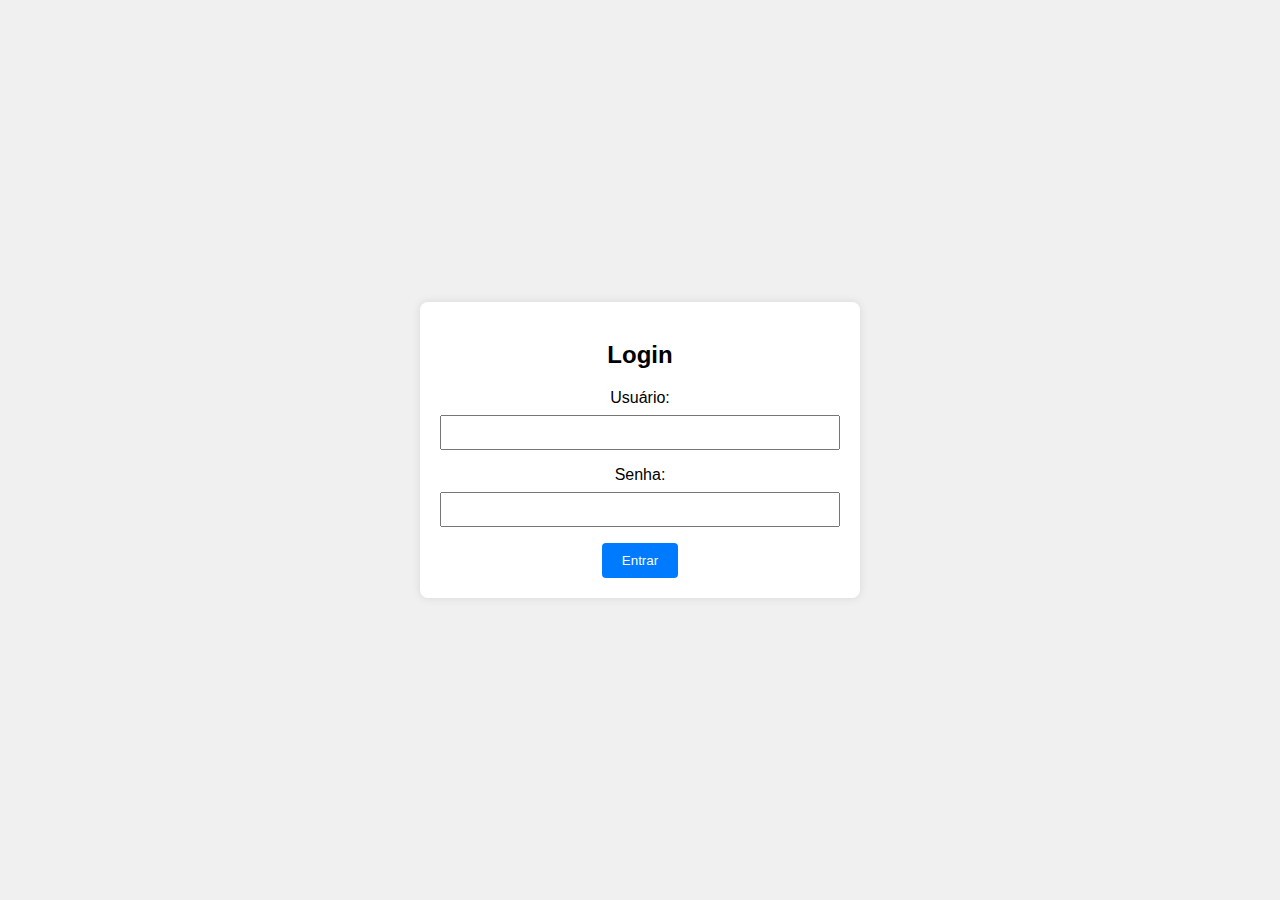
==== index.html @ 32d4e6d1 "Add files via upload" ====
<!DOCTYPE html>
<html lang="pt-br">
<head>
  <meta charset="UTF-8">
  <meta name="viewport" content="width=device-width, initial-scale=1.0">
  <title>Login</title>
  <link rel="stylesheet" href="styles.css">
</head>
<body>
  <div class="login-container">
    <h2>Login</h2>
    <form id="login-form">
      <label for="username">Usuário:</label>
      <input type="text" id="username" name="username" required>

      <label for="password">Senha:</label>
      <input type="password" id="password" name="password" required>

      <button type="submit">Entrar</button>
    </form>
  </div>

  <script src="script.js"></script>
</body>
</html>
---- styles.css ----
body {
  font-family: Arial, sans-serif;
  display: flex;
  justify-content: center;
  align-items: center;
  height: 100vh;
  margin: 0;
  background-color: #f0f0f0;
}

.login-container {
  background-color: #fff;
  padding: 20px;
  border-radius: 8px;
  box-shadow: 0 0 10px rgba(0, 0, 0, 0.1);
  text-align: center;
  max-width: 400px;
  width: 100%;
}

h2 {
  margin-bottom: 20px;
}

form {
  display: flex;
  flex-direction: column;
  align-items: center;
}

label {
  margin-bottom: 8px;
}

input {
  padding: 8px;
  margin-bottom: 16px;
  width: 100%;
  box-sizing: border-box;
}

button {
  padding: 10px 20px;
  background-color: #007bff;
  color: #fff;
  border: none;
  border-radius: 4px;
  cursor: pointer;
  transition: background-color 0.3s ease;
}

button:hover {
  background-color: #0056b3;
}

.photos {
  margin-top: 20px;
  text-align: center;
}

.photos img {
  width: 80px;
  height: 80px;
  margin: 0 10px;
  border-radius: 50%;
}

.content-container {
  text-align: center;
  margin-top: 50px;
}

p {
  margin-top: 20px;
  font-style: italic;
}

body {
  font-family: Arial, sans-serif;
  display: flex;
  justify-content: center;
  align-items: center;
  height: 100vh;
  margin: 0;
  background-color: #f0f0f0;
}

.content-container {
  background-color: #fff;
  padding: 20px;
  border-radius: 8px;
  box-shadow: 0 0 10px rgba(0, 0, 0, 0.1);
  text-align: center;
  max-width: 600px;
  margin-top: 50px;
}

.photos {
  margin-top: 20px;
}

.photos img {
  width: 200px;
  height: 200px;
  margin-bottom: 20px;
  border-radius: 8px;
}

.message {
  font-style: italic;
  margin-top: 20px;
}
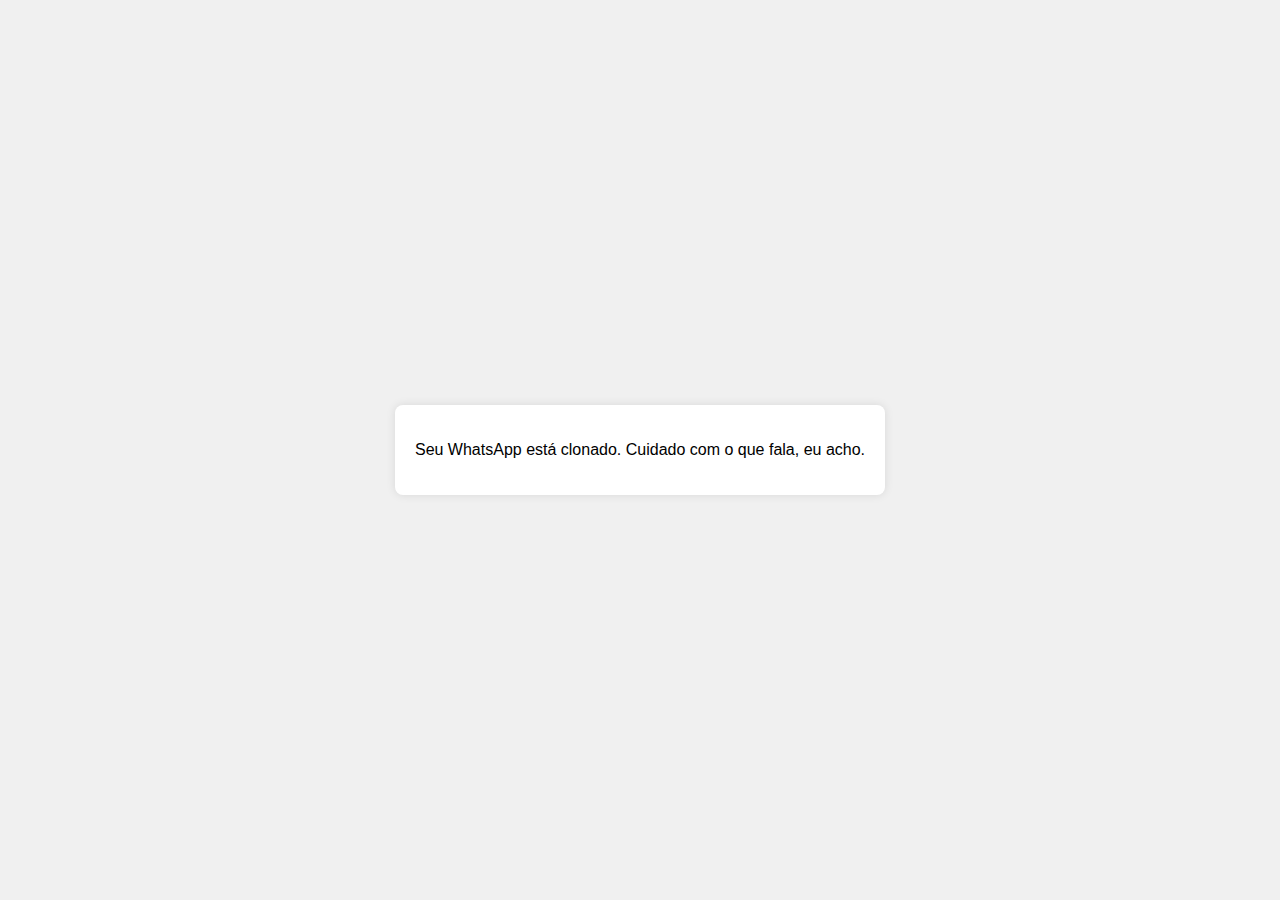
==== commit 8c39b37d: "Update index.html" ====
--- a/index.html
+++ b/index.html
@@ -1,25 +1,31 @@
 <!DOCTYPE html>
-<html lang="pt-br">
+<html lang="pt-BR">
 <head>
-  <meta charset="UTF-8">
-  <meta name="viewport" content="width=device-width, initial-scale=1.0">
-  <title>Login</title>
-  <link rel="stylesheet" href="styles.css">
+    <meta charset="UTF-8">
+    <meta name="viewport" content="width=device-width, initial-scale=1.0">
+    <title>Aviso</title>
+    <style>
+        body {
+            display: flex;
+            justify-content: center;
+            align-items: center;
+            height: 100vh;
+            margin: 0;
+            font-family: Arial, sans-serif;
+            background-color: #f0f0f0;
+        }
+        .message {
+            text-align: center;
+            background-color: #fff;
+            padding: 20px;
+            border-radius: 8px;
+            box-shadow: 0 0 10px rgba(0, 0, 0, 0.1);
+        }
+    </style>
 </head>
 <body>
-  <div class="login-container">
-    <h2>Login</h2>
-    <form id="login-form">
-      <label for="username">Usuário:</label>
-      <input type="text" id="username" name="username" required>
-
-      <label for="password">Senha:</label>
-      <input type="password" id="password" name="password" required>
-
-      <button type="submit">Entrar</button>
-    </form>
-  </div>
-
-  <script src="script.js"></script>
+    <div class="message">
+        <p>Seu WhatsApp está clonado. Cuidado com o que fala, eu acho.</p>
+    </div>
 </body>
-</html>+</html>
